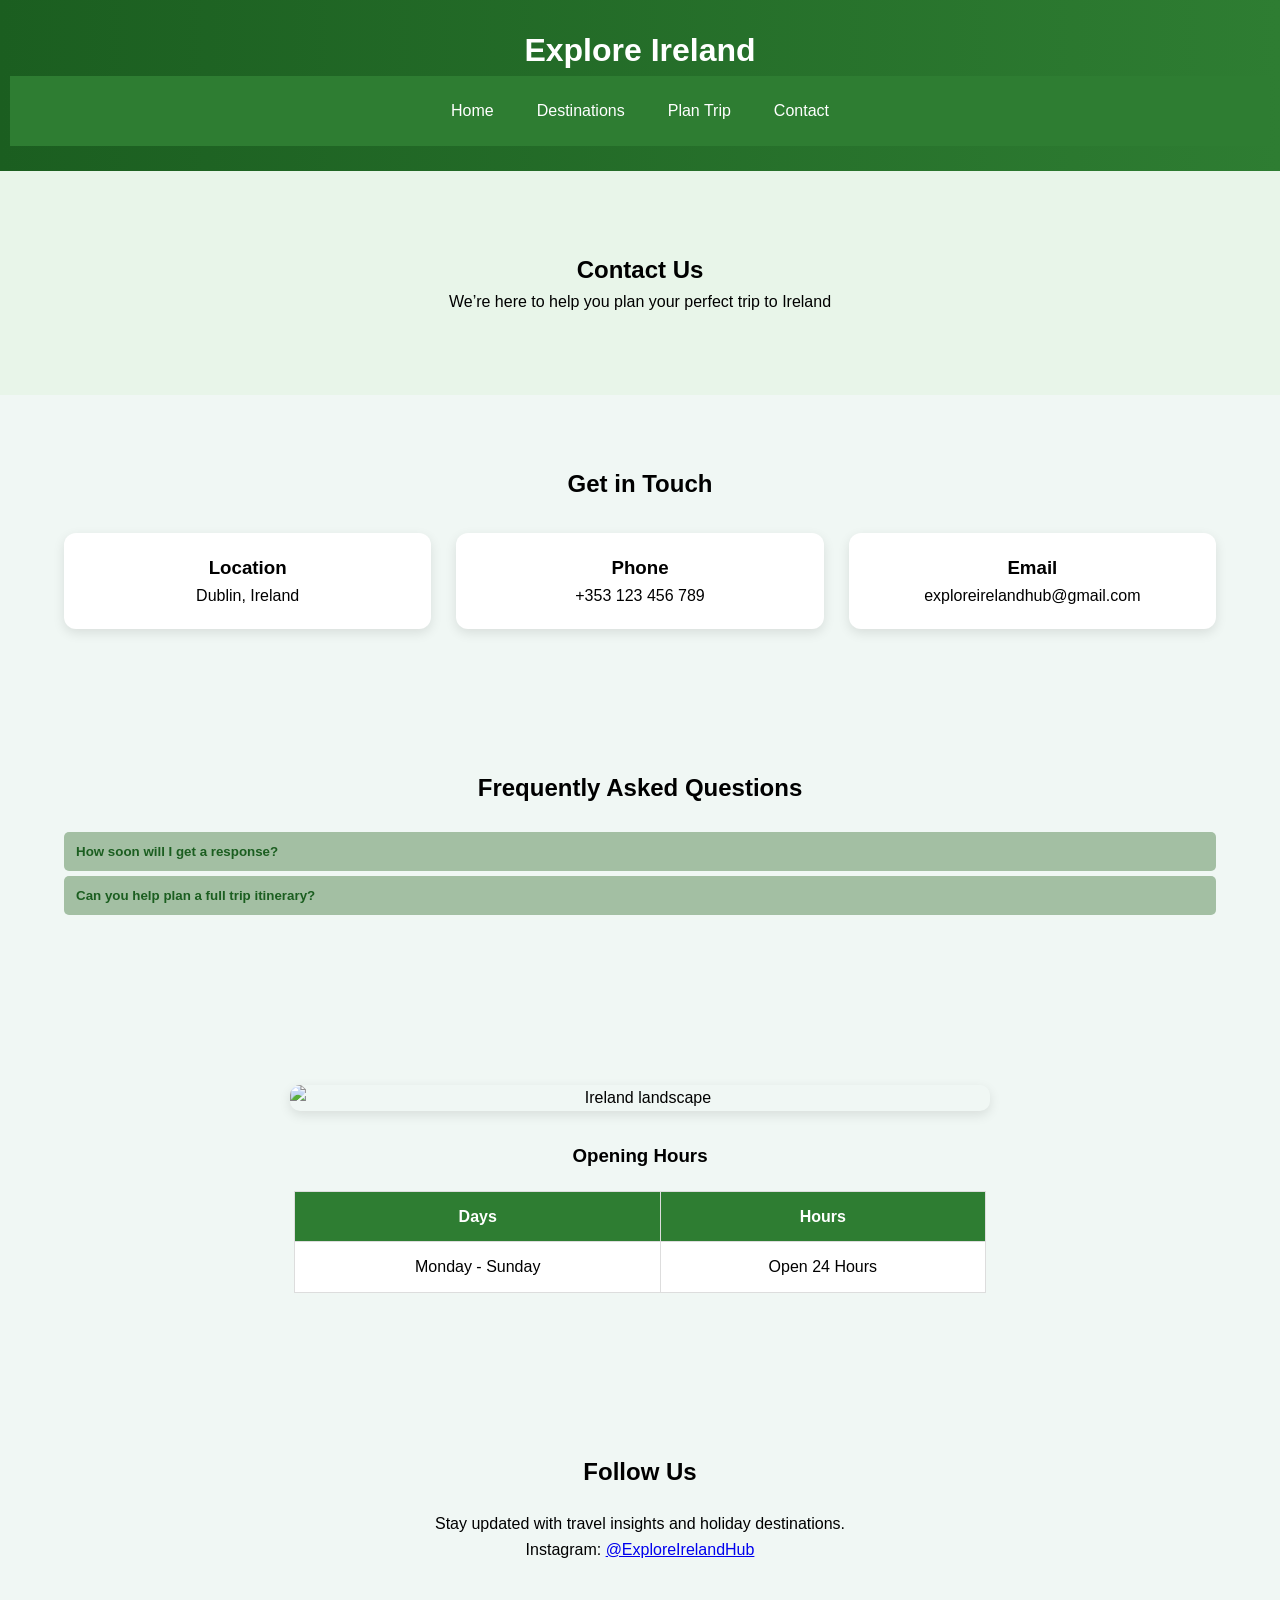
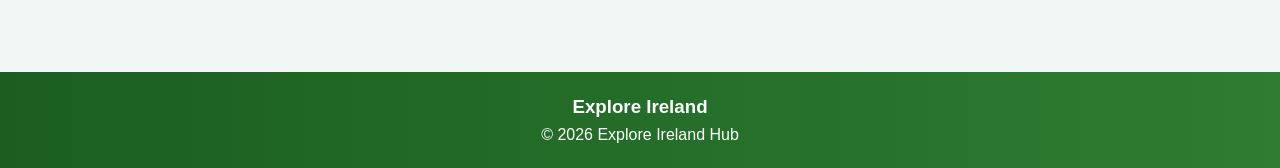
==== contact.html @ 4ddba6fa "Add files via upload" ====
<!DOCTYPE html>
<html lang="en">
<head>
<meta charset="UTF-8">
<meta name="viewport" content="width=device-width, initial-scale=1.0">

<title>Contact | Explore Ireland</title>

<meta name="description" content="Contact Explore Ireland for travel advice, trip planning guidance, and support for your Ireland holiday.">
<meta name="keywords" content="Ireland contact, travel support Ireland, trip guidance Ireland, Ireland tourism contact">
<meta name = "author" content = "Aaron Anoop">

<link rel="stylesheet" href="style.css">
</head>

<body>

<header>
    <h1>Explore Ireland</h1>
    <nav>
        <a href="index.html">Home</a>
        <a href="destinations.html">Destinations</a>
        <a href="plan.html">Plan Trip</a>
        <a href="contact.html">Contact</a>
    </nav>
</header>

<section class="hero">
    <div class="hero-text">
        <h2>Contact Us</h2>
        <p>We’re here to help you plan your perfect trip to Ireland</p>
    </div>
</section>

<section class="section">

    <h2>Get in Touch</h2>

    <div class="card-grid">

        <div class="card">
            <h3>Location</h3>
            <p>Dublin, Ireland</p>
        </div>

        <div class="card">
            <h3>Phone</h3>
            <p>+353 123 456 789</p>
        </div>

        <div class="card">
            <h3>Email</h3>
            <p>exploreirelandhub@gmail.com</p>
        </div>

    </div>

</section>

<section class="section">
    <h2>Frequently Asked Questions</h2>

    <button class="accordion">How soon will I get a response?</button>
    <div class="panel">
        <p>We respond to all inquiries within 24 hours. During busy periods, it may take slightly longer.</p>
    </div>

    <button class="accordion">Can you help plan a full trip itinerary?</button>
    <div class="panel">
        <p>Yes! We can help plan your entire trip including accommodations, and activities tailored to your preferences.</p>
    </div>

</section>

<section class="section">

    <img src="images/irelandcollage.jpg"
         alt="Ireland landscape"
         class="contact-image">

    <h3>Opening Hours</h3>

    <table>
        <tr>
            <th>Days</th>
            <th>Hours</th>
        </tr>
        <tr>
            <td>Monday - Sunday</td>
            <td>Open 24 Hours</td>
        </tr>
    </table>

</section>

<!-- SOCIAL -->
<section class="section">
    <h2>Follow Us</h2>
    <p>Stay updated with travel insights and holiday destinations.</p>
    <p>Instagram: <a href="#">@ExploreIrelandHub</a></p>
</section>

<footer>
    <h3>Explore Ireland</h3>
    <p>© 2026 Explore Ireland Hub</p>
</footer>

<script src="script.js"></script>

</body>
</html>
---- style.css ----
* {
    margin: 0;
    padding: 0;
    box-sizing: border-box;
}

html, body {
    width: 100%;
    overflow-x: hidden;
    font-family: Arial, sans-serif;
    background: #f0f7f4;
    line-height: 1.6;
}

/* GLOBAL SECTION LAYOUT */
.section {
    padding: 70px 5%;
    text-align: center;
}

/* HEADER */
header {
    background: linear-gradient(90deg, #1b5e20, #2e7d32);
    color: white;
    padding: 25px 10px;
    text-align: center;
}

/* NAV */
nav {
    display: flex;
    justify-content: center;
    flex-wrap: wrap;
    gap: 15px;
    background: #2e7d32;
    padding: 12px;
}

nav a {
    color: white;
    padding: 10px 14px;
    text-decoration: none;
    border-radius: 5px;
    transition: 0.3s;
}

nav a:hover {
    background: #1b5e20;
}

/* HERO / BIO SECTION FIX */
.hero, .bio-section {
    padding: 80px 5%;
    text-align: center;
    background: #e8f5e9;
}


.hero-text, .bio-text {
    max-width: 800px;
    margin: auto;
}


.introduction {
    width: 100%;
    padding: 60px 5%;
    background: #2e7d32; /* FIXED double ## bug */
    color: white;
    display: flex;
    flex-direction: column;
    align-items: center;
    text-align: center;
}

footer {
    background: linear-gradient(90deg, #1b5e20, #2e7d32);
    color: white;
    text-align: center;
    padding: 20px;
    margin-top: 40px;
}

.card-grid {
    display: grid;
    grid-template-columns: repeat(auto-fit, minmax(240px, 1fr));
    gap: 25px;
    margin-top: 30px;
}


.card {
    background: white;
    padding: 20px;
    border-radius: 12px;
    box-shadow: 0 4px 12px rgba(0,0,0,0.1);
    text-align: center;
    transition: 0.3s;
}

.card:hover {
    transform: translateY(-5px);
}

.card img {
    width: 100%;
    height: 200px;
    object-fit: cover;
    border-radius: 10px;
}


form {
    width: 100%;
    max-width: 500px;
    margin: auto;
    display: flex;
    flex-direction: column;
    background: white;
    padding: 20px;
    border-radius: 10px;
    box-shadow: 0 4px 10px rgba(0,0,0,0.1);
}

form input,
form textarea,
form select {
    margin: 10px 0;
    padding: 12px;
    border: 1px solid #ccc;
    border-radius: 5px;
}


button {
    padding: 12px;
    background: #ff6f00;
    color: white;
    border: none;
    cursor: pointer;
    border-radius: 5px;
    transition: 0.3s;
}

button:hover {
    background: #e65100;
}


.accordion {
    background: #a3bfa3;
    color: #1b5e20;
    cursor: pointer;
    padding: 12px;
    margin-top: 5px;
    border: none;
    width: 100%;
    text-align: left;
    font-weight: bold;
    border-radius: 5px;
}

.panel {
    display: none;
    padding: 10px;
    background: #f1f8f4;
    border-radius: 5px;
}

.panel.active {
    display: block;
}

iframe {
    width: 100%;
    max-width: 100%;
    border-radius: 10px;
    display: block;
}


.section h2 {
    margin-bottom: 20px;
}

.section p {
    max-width: 800px;
    margin: auto;
}

.contact-image {
    width: 100%;
    max-width: 700px;
    display: block;
    margin: 30px auto;
    border-radius: 10px;
    box-shadow: 0 4px 12px rgba(0,0,0,0.1);
}

table {
    width: 60%;
    margin: 20px auto;
    border-collapse: collapse;
    background: white;
}

th, td {
    padding: 12px;
    border: 1px solid #ddd;
    text-align: center;
}

th {
    background-color: #2e7d32;
    color: white;
}


@media (max-width: 768px) {

    nav {
        flex-direction: column;
        align-items: center;
    }

    .section {
        padding: 50px 20px;
    }

    iframe {
        height: 250px;
    }
}
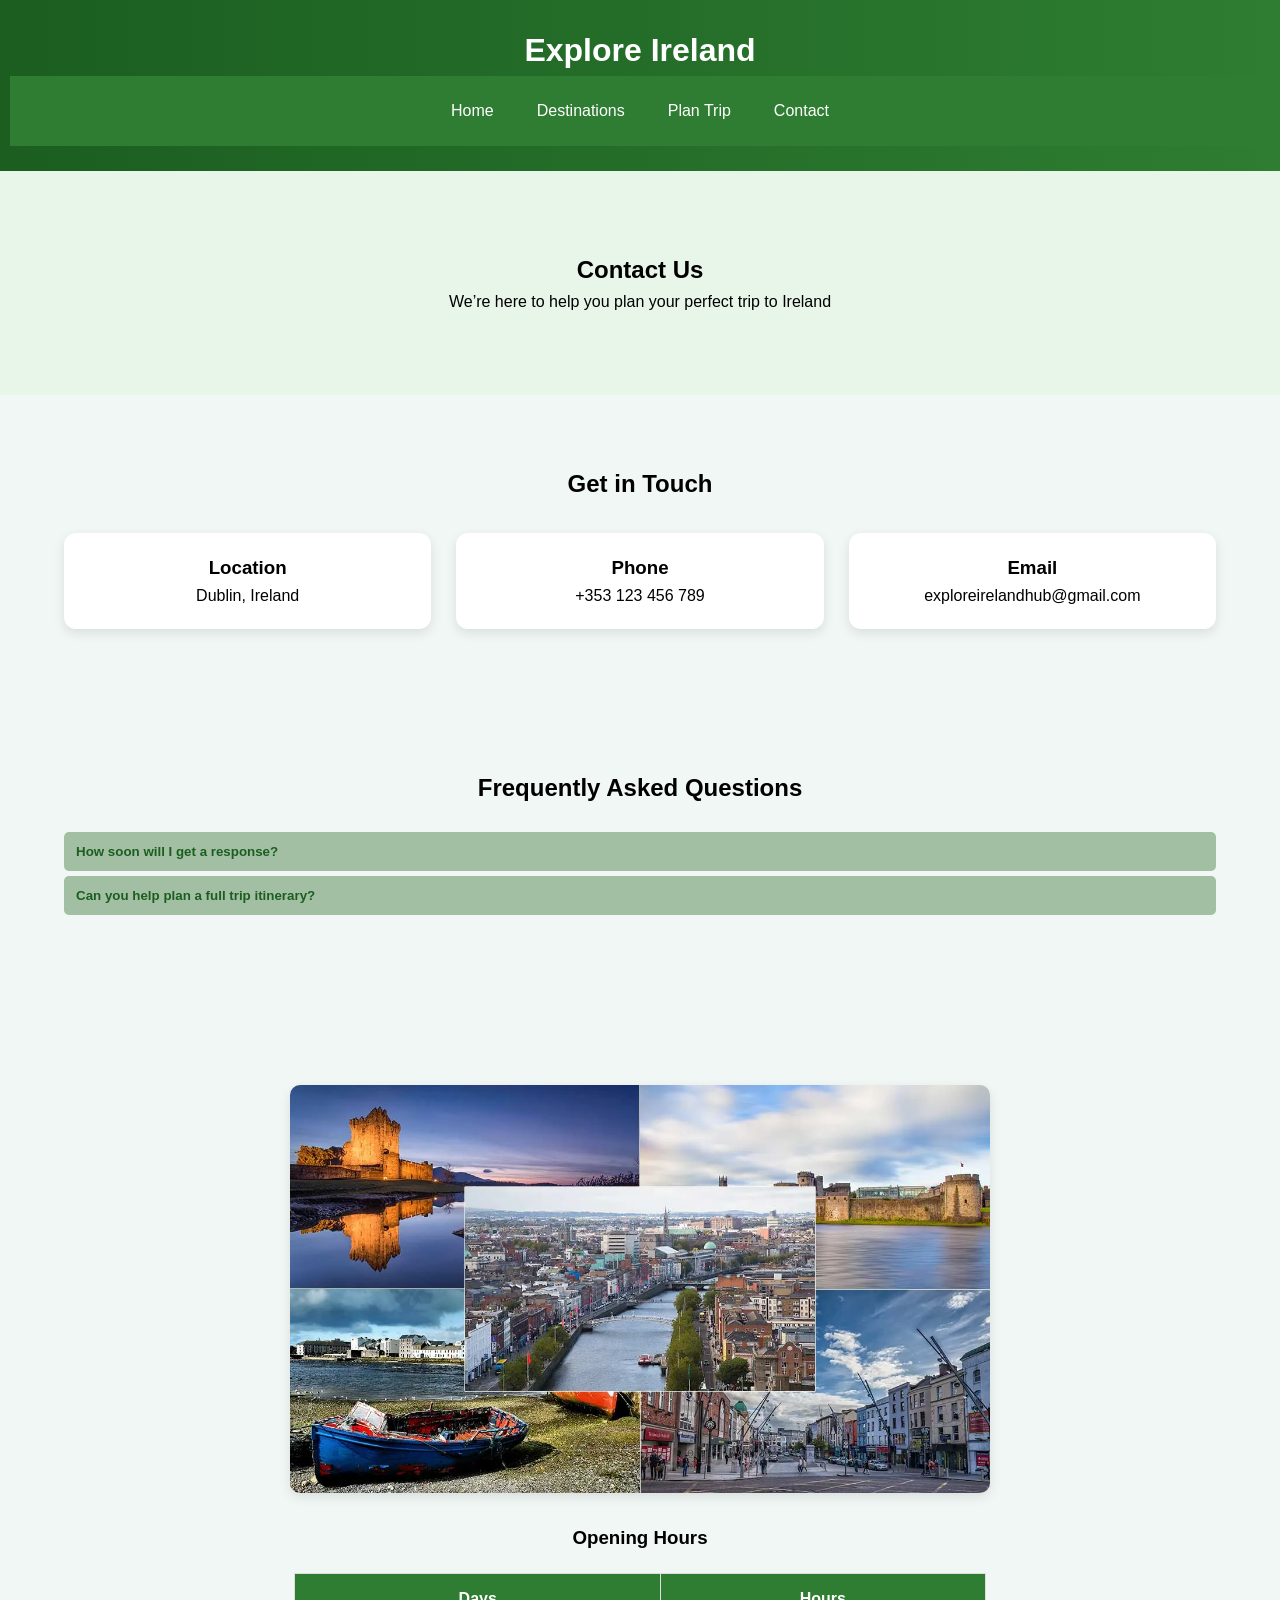
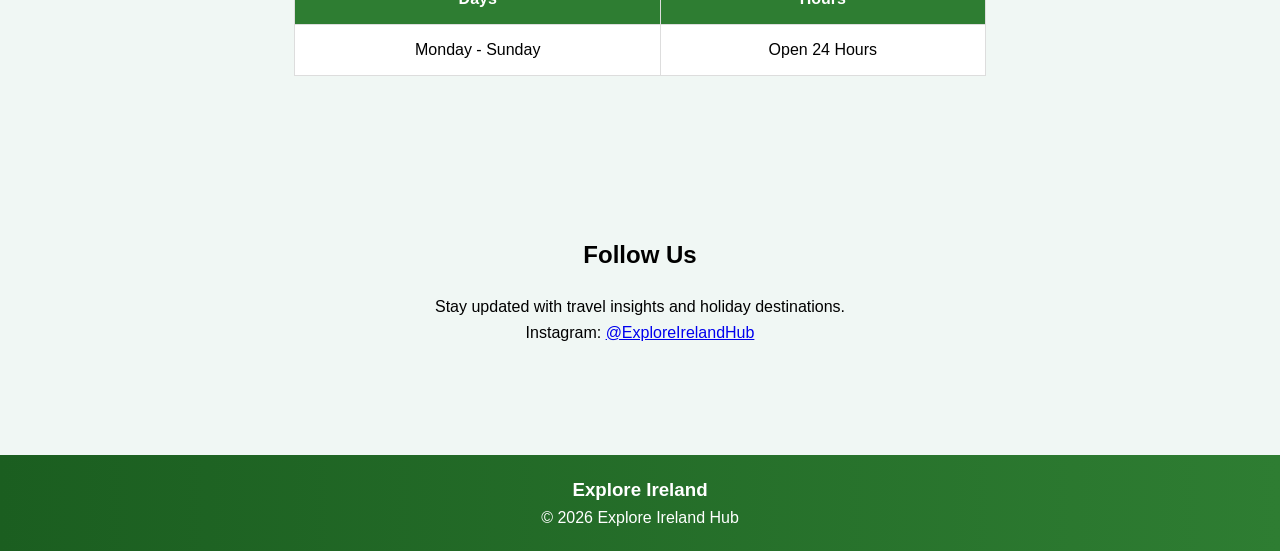
==== commit 36ae70ee: "Add files via upload" ====
--- a/contact.html
+++ b/contact.html
@@ -93,7 +93,6 @@
 
 </section>
 
-<!-- SOCIAL -->
 <section class="section">
     <h2>Follow Us</h2>
     <p>Stay updated with travel insights and holiday destinations.</p>
--- a/style.css
+++ b/style.css
@@ -12,13 +12,11 @@
     line-height: 1.6;
 }
 
-/* GLOBAL SECTION LAYOUT */
 .section {
     padding: 70px 5%;
     text-align: center;
 }
 
-/* HEADER */
 header {
     background: linear-gradient(90deg, #1b5e20, #2e7d32);
     color: white;
@@ -26,7 +24,6 @@
     text-align: center;
 }
 
-/* NAV */
 nav {
     display: flex;
     justify-content: center;
@@ -48,7 +45,6 @@
     background: #1b5e20;
 }
 
-/* HERO / BIO SECTION FIX */
 .hero, .bio-section {
     padding: 80px 5%;
     text-align: center;
@@ -65,7 +61,7 @@
 .introduction {
     width: 100%;
     padding: 60px 5%;
-    background: #2e7d32; /* FIXED double ## bug */
+    background: #2e7d32;
     color: white;
     display: flex;
     flex-direction: column;
